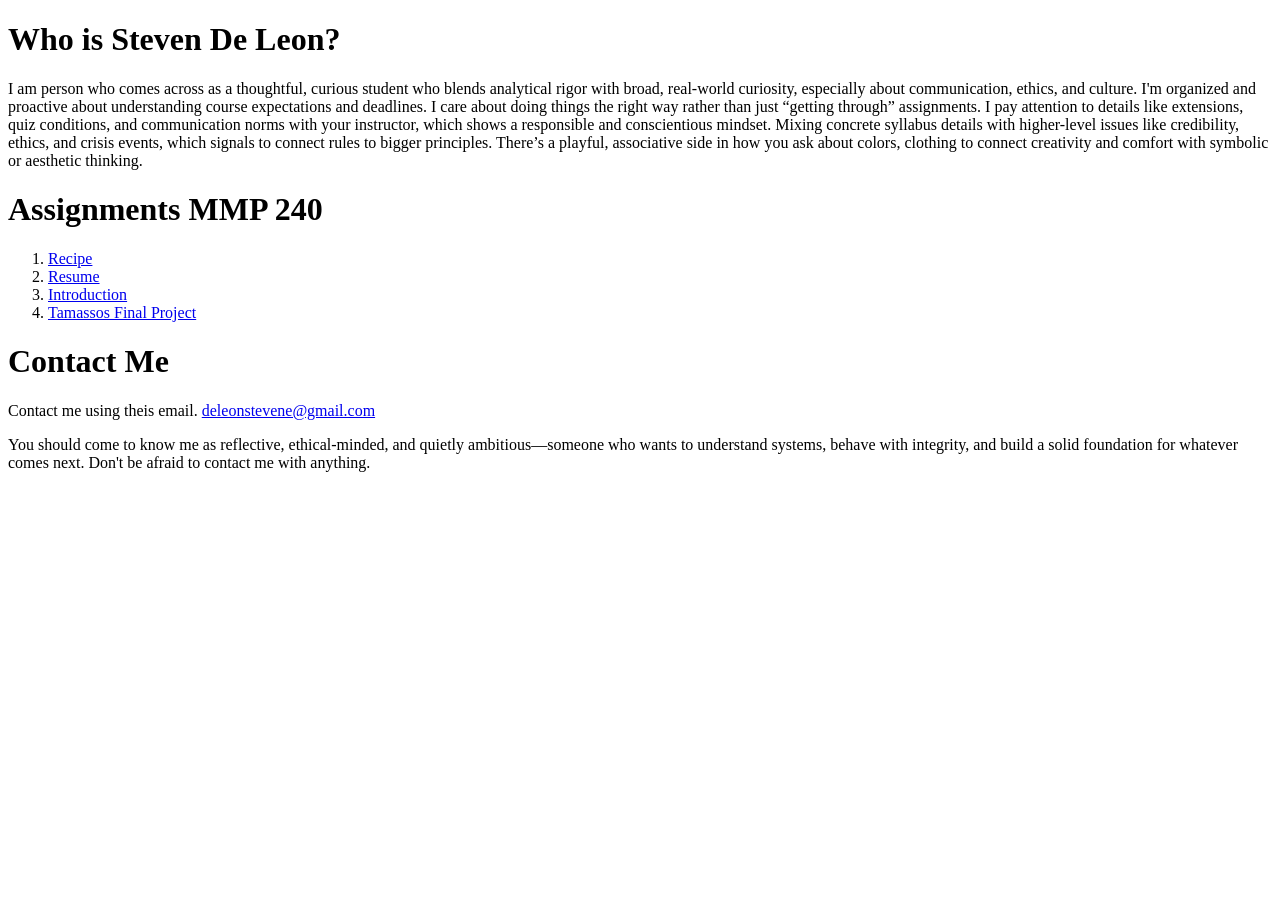
==== index.html @ c06fc077 "Add link to Steven's resume in index.html" ====
<!DOCTYPE html>
<html lang="en">
<head>
    <meta charset="UTF-8">
    <meta name="viewport" content="width=device-width, initial-scale=1.0">
    <title>Assignments Page</title>
</head>

<body> 
<h1>Who is Steven De Leon?</h1>
<p> 
    I am person who comes across as a thoughtful, curious student who blends analytical rigor with broad, real‑world curiosity, especially about communication, ethics, and culture.
    I'm organized and proactive about understanding course expectations and deadlines. I care about doing things the right way rather than just “getting through” assignments. 
    I pay attention to details like extensions, quiz conditions, and communication norms with your instructor, which shows a responsible and conscientious mindset.
    Mixing concrete syllabus details with higher-level issues like credibility, ethics, and crisis events, which signals to connect rules to bigger principles.
    There’s a playful, associative side in how you ask about colors, clothing to connect creativity and comfort with symbolic or aesthetic thinking.
</p>

<h1> Assignments MMP 240</h1>
    <ol>
        <li><a href="recipe.html">Recipe</a></li>
        <li><a href="stevenresume.html">Resume</a></li>
        <li><a href="index.html">Introduction</a></li>
        <li><a href="tamassos.html">Tamassos Final Project</a></li>
    </ol>
<h1>Contact Me</h1>
<p>Contact me using theis email. <a href="mailto:deleonstevene@gmail.com">deleonstevene@gmail.com</a></p>

<p>
    You should come to know me as reflective, ethical-minded, and quietly ambitious—someone who wants to understand systems, behave with integrity, and build a solid foundation for whatever comes next.
    Don't be afraid to contact me with anything.
</p>
</body>
</html>
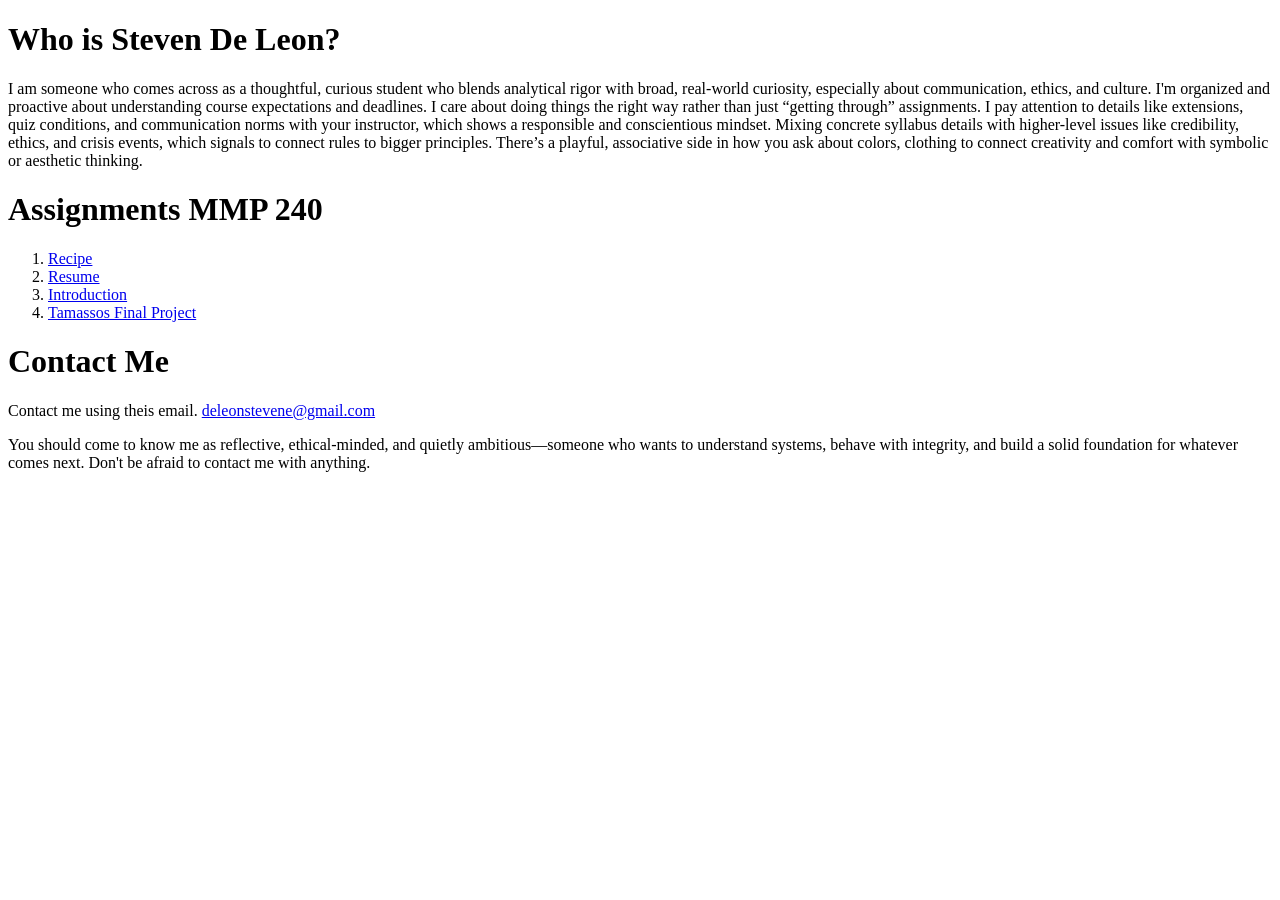
==== commit 7d2dfd8e: "Correct wording in personal description" ====
--- a/index.html
+++ b/index.html
@@ -9,7 +9,7 @@
 <body> 
 <h1>Who is Steven De Leon?</h1>
 <p> 
-    I am person who comes across as a thoughtful, curious student who blends analytical rigor with broad, real‑world curiosity, especially about communication, ethics, and culture.
+    I am someone who comes across as a thoughtful, curious student who blends analytical rigor with broad, real‑world curiosity, especially about communication, ethics, and culture.
     I'm organized and proactive about understanding course expectations and deadlines. I care about doing things the right way rather than just “getting through” assignments. 
     I pay attention to details like extensions, quiz conditions, and communication norms with your instructor, which shows a responsible and conscientious mindset.
     Mixing concrete syllabus details with higher-level issues like credibility, ethics, and crisis events, which signals to connect rules to bigger principles.
@@ -19,7 +19,7 @@
 <h1> Assignments MMP 240</h1>
     <ol>
         <li><a href="recipe.html">Recipe</a></li>
-        <li><a href="stevenresume.html">Resume</a></li>
+        <li><a href="resume-website.html">Resume</a></li>
         <li><a href="index.html">Introduction</a></li>
         <li><a href="tamassos.html">Tamassos Final Project</a></li>
     </ol>
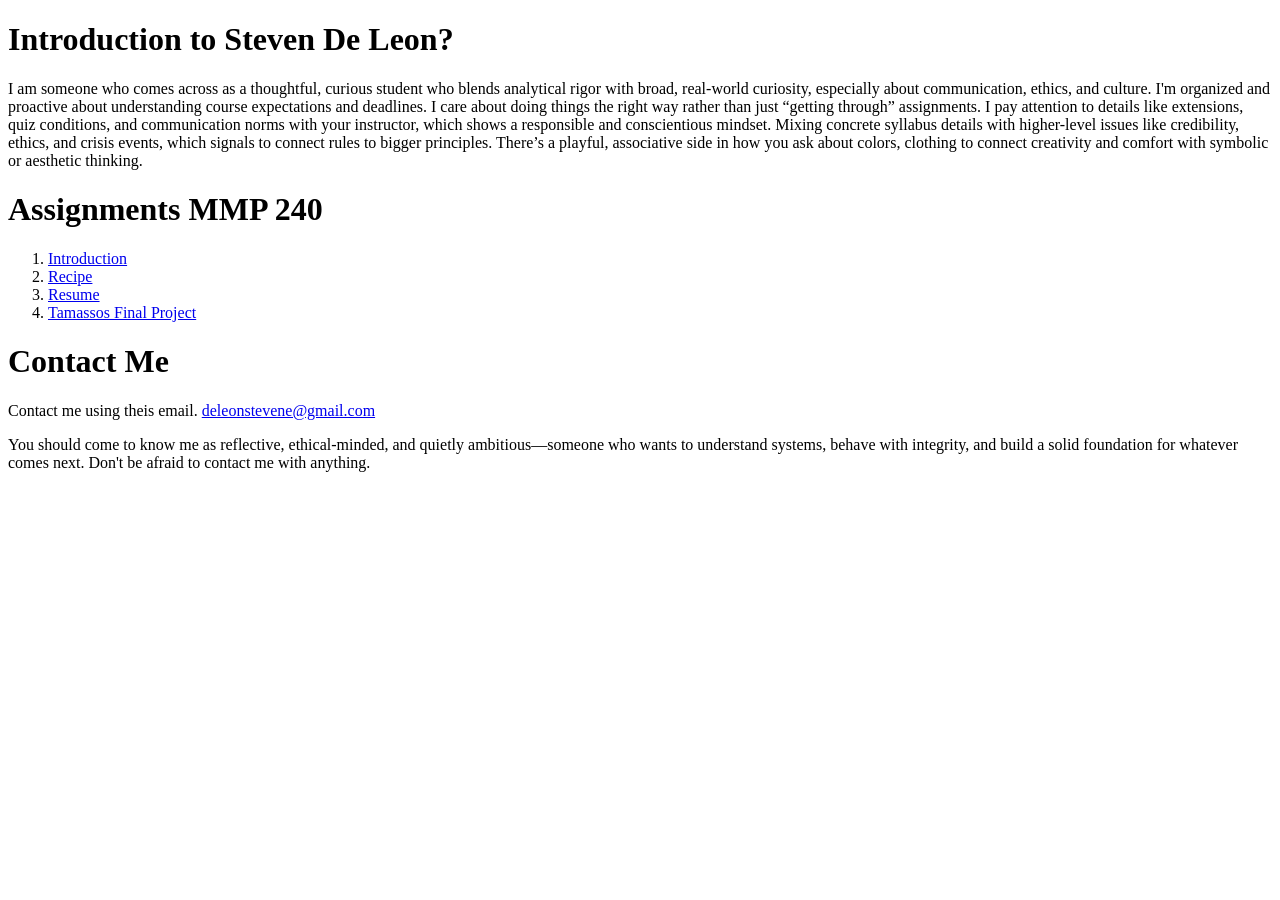
==== commit dd2d738a: "Update heading and navigation links in index.html" ====
--- a/index.html
+++ b/index.html
@@ -7,7 +7,7 @@
 </head>
 
 <body> 
-<h1>Who is Steven De Leon?</h1>
+<h1>Introduction to Steven De Leon?</h1>
 <p> 
     I am someone who comes across as a thoughtful, curious student who blends analytical rigor with broad, real‑world curiosity, especially about communication, ethics, and culture.
     I'm organized and proactive about understanding course expectations and deadlines. I care about doing things the right way rather than just “getting through” assignments. 
@@ -18,9 +18,9 @@
 
 <h1> Assignments MMP 240</h1>
     <ol>
+        <li><a href="#Introduction">Introduction</a></li>
         <li><a href="recipe.html">Recipe</a></li>
         <li><a href="resume-website.html">Resume</a></li>
-        <li><a href="index.html">Introduction</a></li>
         <li><a href="tamassos.html">Tamassos Final Project</a></li>
     </ol>
 <h1>Contact Me</h1>
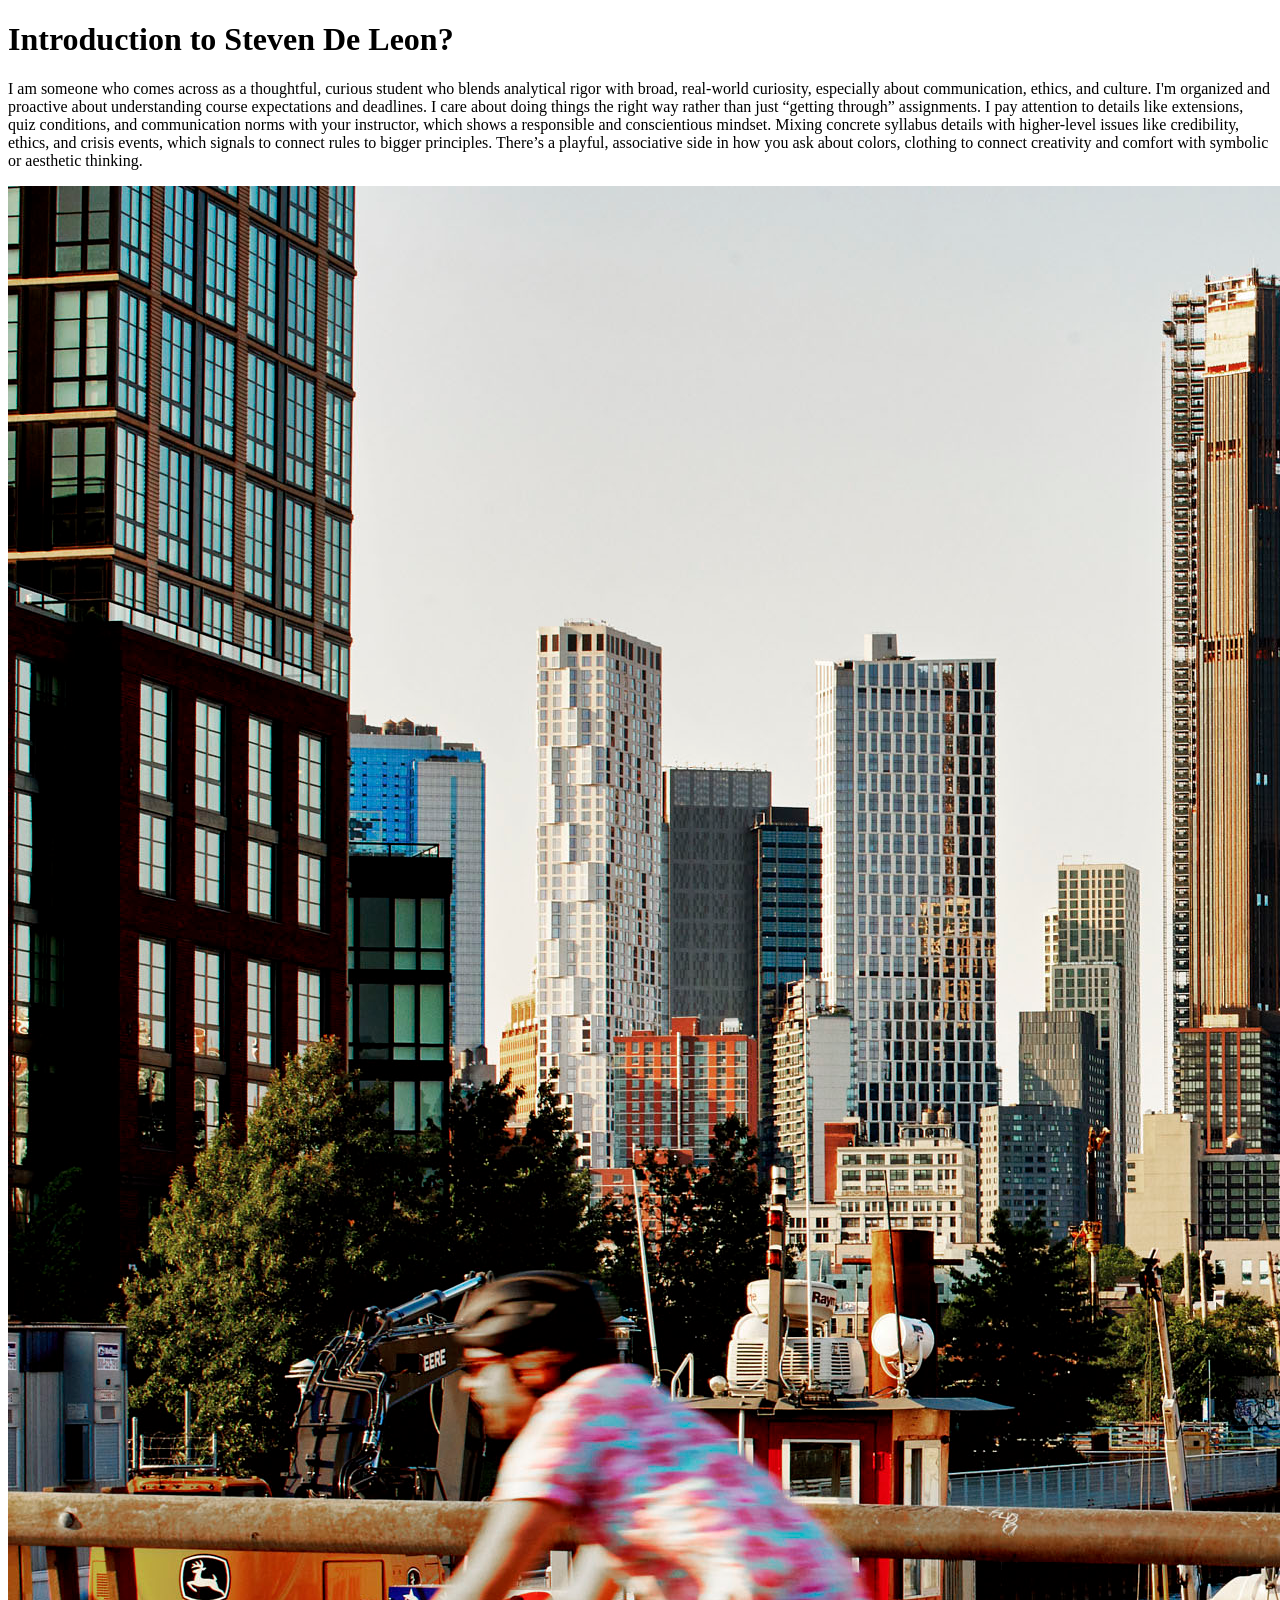
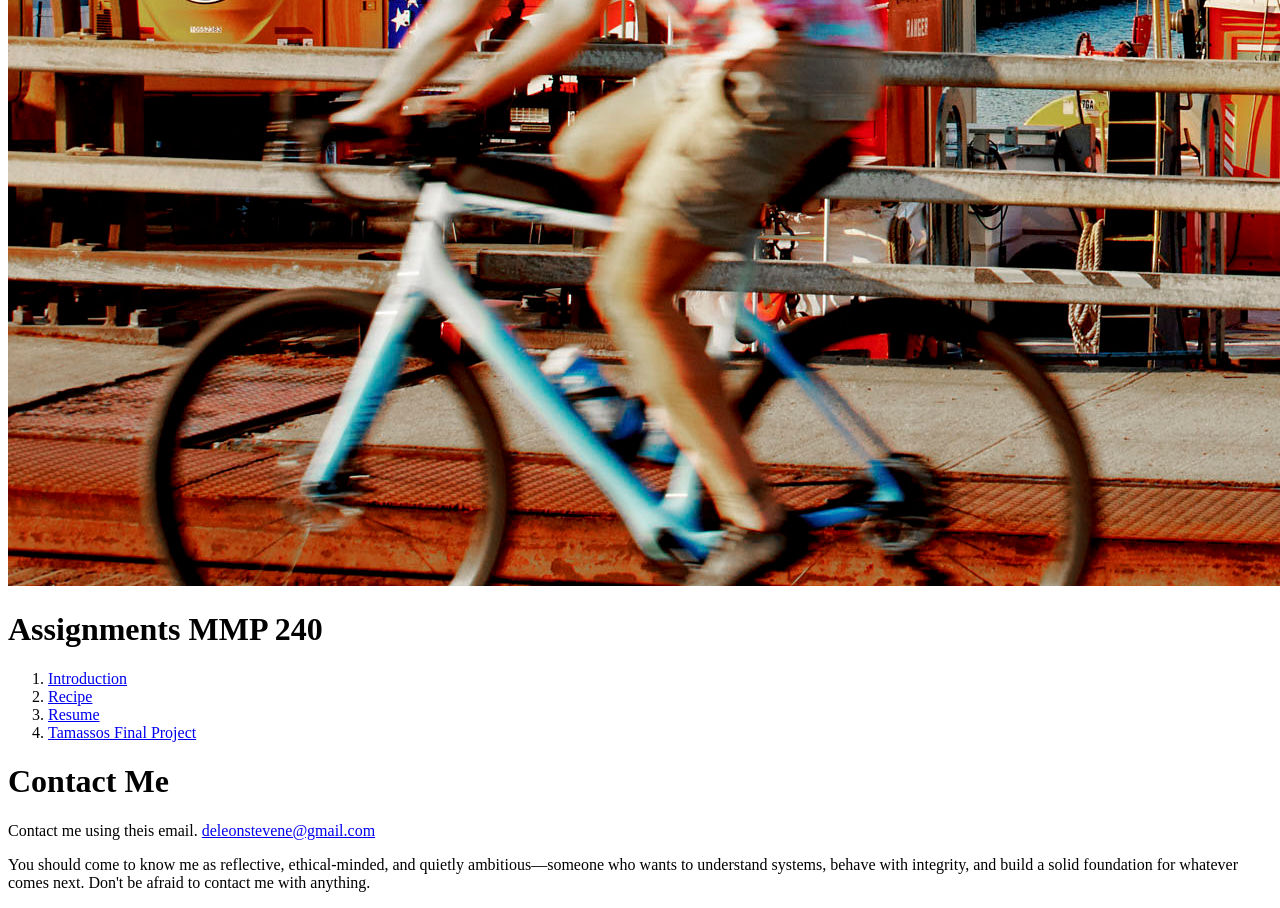
==== commit 6a6ac85b: "Add image and heading to index.html" ====
--- a/index.html
+++ b/index.html
@@ -16,11 +16,14 @@
     There’s a playful, associative side in how you ask about colors, clothing to connect creativity and comfort with symbolic or aesthetic thinking.
 </p>
 
-<h1> Assignments MMP 240</h1>
+<img src="Images/Gowanus.jpg" alt="oh hey I live here"/>
+
+
+<h1>Assignments MMP 240</h1>
     <ol>
         <li><a href="#Introduction">Introduction</a></li>
         <li><a href="recipe.html">Recipe</a></li>
-        <li><a href="resume-website.html">Resume</a></li>
+        <li><a href="stevenresume.html">Resume</a></li>
         <li><a href="tamassos.html">Tamassos Final Project</a></li>
     </ol>
 <h1>Contact Me</h1>
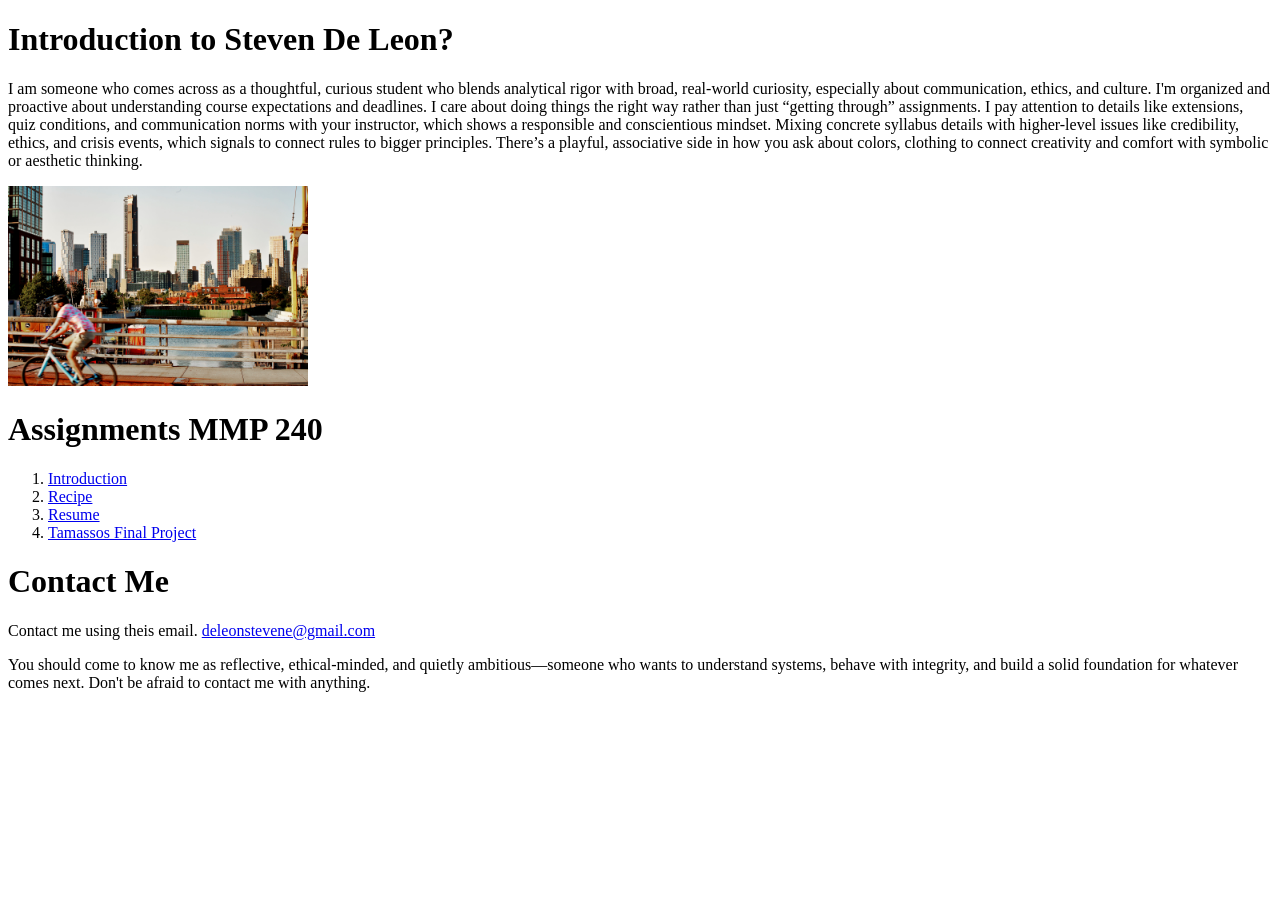
==== commit 55a1b52d: "Add styles to Gowanus image Add inline styles to the image for better presentation." ====
--- a/index.html
+++ b/index.html
@@ -16,7 +16,7 @@
     There’s a playful, associative side in how you ask about colors, clothing to connect creativity and comfort with symbolic or aesthetic thinking.
 </p>
 
-<img src="Images/Gowanus.jpg" alt="oh hey I live here"/>
+<img src="Images/Gowanus.jpg" alt="oh hey I live here" style="width: 300px; height: auto;">
 
 
 <h1>Assignments MMP 240</h1>
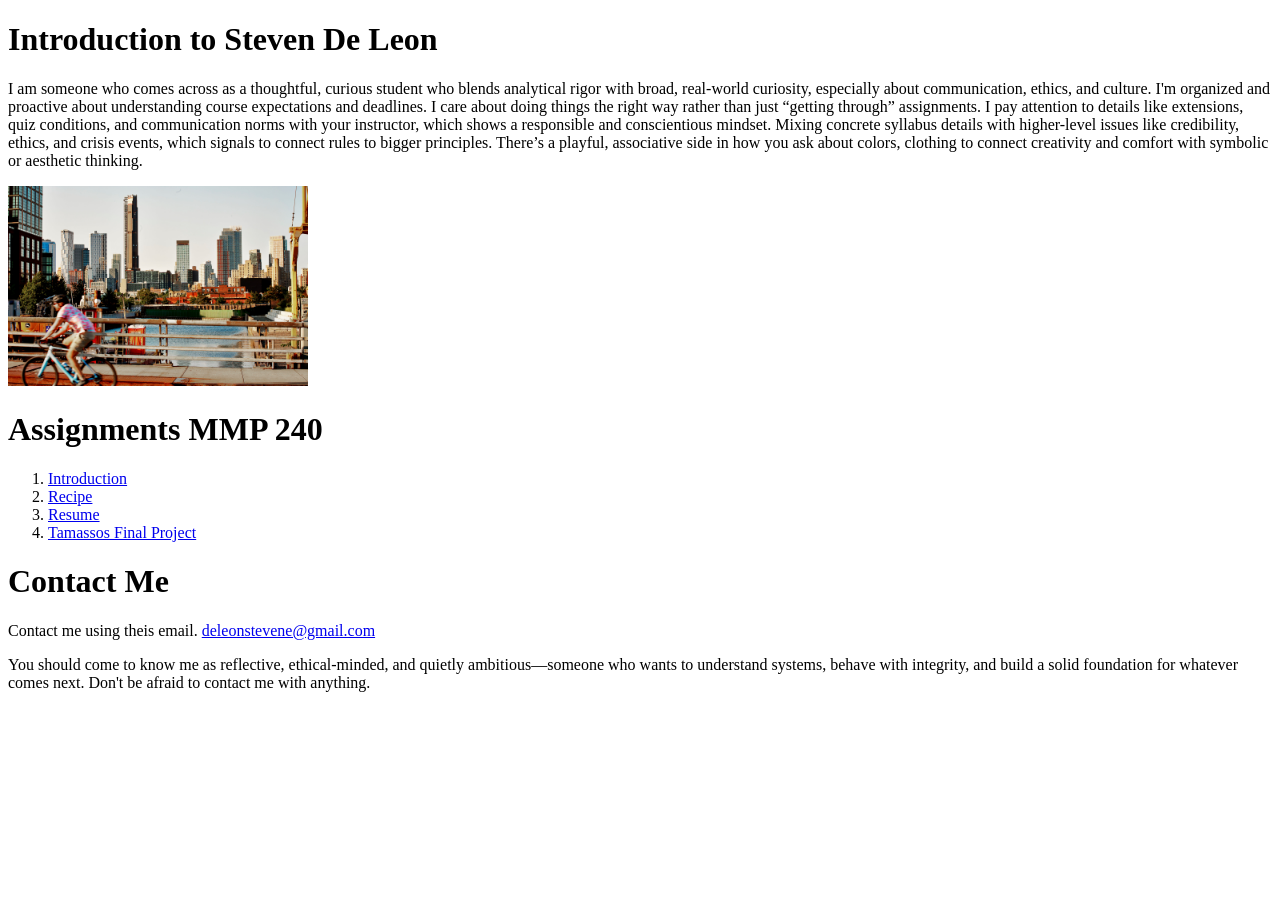
==== commit 33a0faac: "Fix heading typo in index.html" ====
--- a/index.html
+++ b/index.html
@@ -7,7 +7,7 @@
 </head>
 
 <body> 
-<h1>Introduction to Steven De Leon?</h1>
+<h1>Introduction to Steven De Leon</h1>
 <p> 
     I am someone who comes across as a thoughtful, curious student who blends analytical rigor with broad, real‑world curiosity, especially about communication, ethics, and culture.
     I'm organized and proactive about understanding course expectations and deadlines. I care about doing things the right way rather than just “getting through” assignments. 
